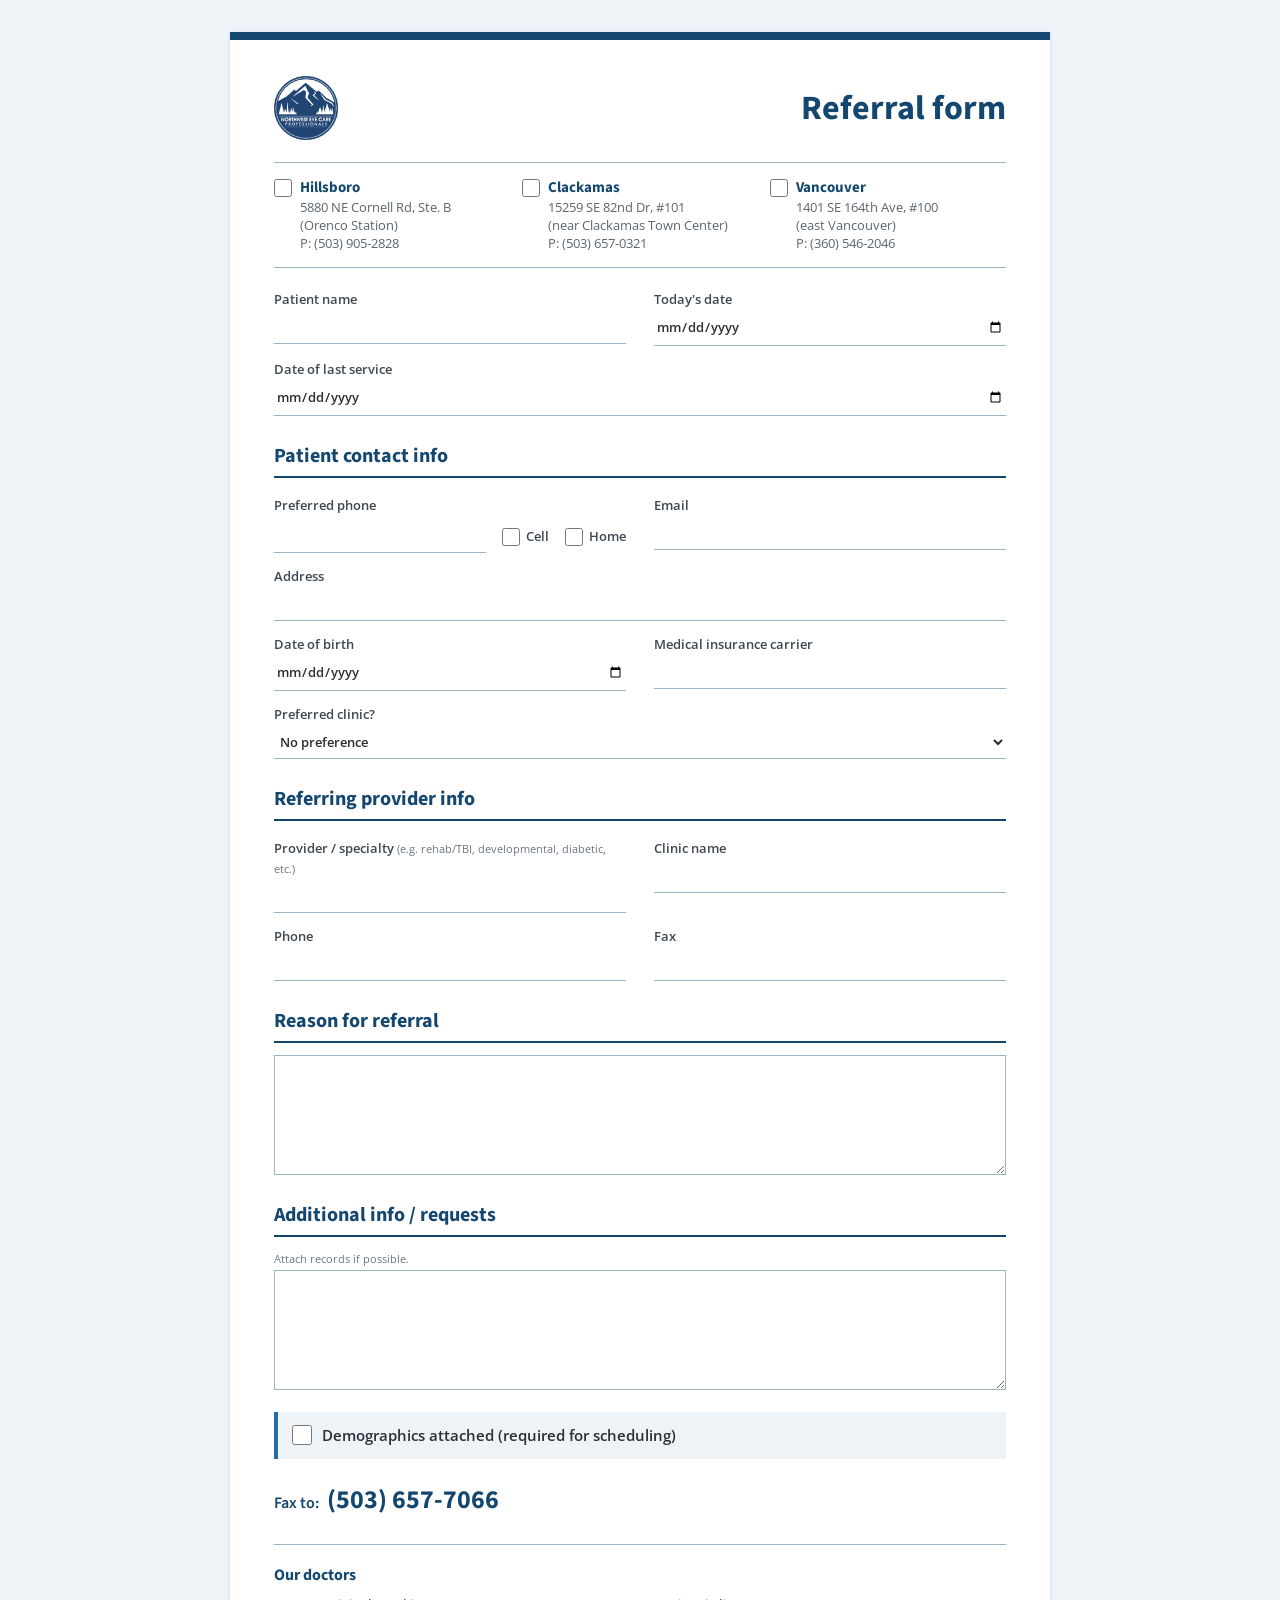
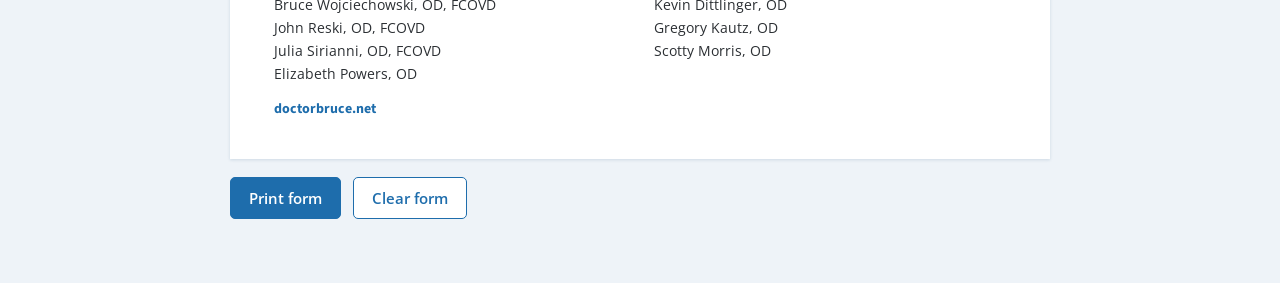
==== referral-form/index.html @ 6fd670fe "Referral form: add clinic checkboxes and cell/home boxes for preferred phone" ====
<!DOCTYPE html>
<html lang="en">
<head>
<meta charset="utf-8">
<meta name="viewport" content="width=device-width, initial-scale=1">
<title>Referral Form | Northwest Eye Care Professionals</title>
<meta name="description" content="Referral form for Northwest Eye Care Professionals. Fill it out on screen, print it, and fax it to (503) 657-7066.">
<link rel="preconnect" href="https://fonts.googleapis.com">
<link href="https://fonts.googleapis.com/css?family=Source+Sans+Pro:400,600,700|Open+Sans:400,600&display=swap" rel="stylesheet">
<style>
  :root {
    --navy: #14476f;
    --blue: #1e6dac;
    --ink: #2b2f33;
    --line: #9db3c6;
    --wash: #eef3f8;
  }
  * { box-sizing: border-box; }
  body {
    margin: 0; padding: 32px 16px 64px;
    background: var(--wash); color: var(--ink);
    font: 15px/1.5 "Open Sans", Arial, sans-serif;
  }
  .sheet {
    max-width: 820px; margin: 0 auto; background: #fff;
    border-top: 8px solid var(--navy);
    box-shadow: 0 1px 3px rgba(20, 71, 111, .15);
    padding: 36px 44px 40px;
  }
  h1, h2 { font-family: "Source Sans Pro", Arial, sans-serif; color: var(--navy); margin: 0; }

  header { display: flex; align-items: center; justify-content: space-between; gap: 24px; flex-wrap: wrap; }
  header img { height: 64px; width: auto; display: block; }
  header h1 { font-size: 34px; font-weight: 700; }

  .clinics {
    display: grid; grid-template-columns: repeat(3, 1fr); gap: 12px;
    margin: 22px 0 8px; padding: 14px 0; border-top: 1px solid var(--line); border-bottom: 1px solid var(--line);
    font-size: 13px; line-height: 1.4;
  }
  .clinics strong { display: block; color: var(--navy); font-family: "Source Sans Pro", Arial, sans-serif; font-size: 15px; }
  .clinics span { display: block; color: #5a6670; }

  .clinics span { padding-left: 26px; }
  .clinic-pick { display: flex; align-items: center; gap: 8px; margin: 0; cursor: pointer; }
  input[type=checkbox] { width: 18px; height: 18px; margin: 0; accent-color: var(--navy); flex: none; }
  .field { margin-top: 14px; }
  .field > label { margin-top: 0; }
  .phone-row { display: flex; align-items: flex-end; gap: 16px; }
  .phone-row input[type=tel] { flex: 1; min-width: 0; }
  .check { display: flex; align-items: center; gap: 6px; margin: 0 0 6px; white-space: nowrap; cursor: pointer; }

  fieldset { border: 0; margin: 26px 0 0; padding: 0; }
  legend { font: 700 20px "Source Sans Pro", Arial, sans-serif; color: var(--navy); padding: 0 0 6px; width: 100%; border-bottom: 2px solid var(--navy); margin-bottom: 4px; }

  .grid { display: grid; grid-template-columns: 1fr 1fr; gap: 0 28px; }
  .full { grid-column: 1 / -1; }
  label { display: block; margin-top: 14px; font-size: 13px; font-weight: 600; color: #3d4852; }
  label small { font-weight: 400; color: #6b7782; }
  input[type=text], input[type=tel], input[type=email], input[type=date], select, textarea {
    display: block; width: 100%; margin-top: 2px; padding: 6px 2px;
    border: 0; border-bottom: 1px solid var(--line); border-radius: 0;
    background: transparent; font: inherit; color: var(--ink);
  }
  textarea { border: 1px solid var(--line); padding: 8px; resize: vertical; min-height: 120px; }
  input:focus, select:focus, textarea:focus { outline: 2px solid var(--blue); outline-offset: 1px; }

  .required-box {
    display: flex; align-items: center; gap: 10px; margin-top: 22px; padding: 12px 14px;
    background: var(--wash); border-left: 4px solid var(--blue); font-weight: 600;
  }
  .required-box input { width: 20px; height: 20px; accent-color: var(--navy); }
  .required-box label { margin: 0; font-size: 15px; color: var(--ink); }

  .fax { margin-top: 22px; font: 700 26px "Source Sans Pro", Arial, sans-serif; color: var(--navy); }
  .fax span { font-size: 16px; font-weight: 600; margin-right: 8px; }

  .team { margin-top: 26px; padding-top: 18px; border-top: 1px solid var(--line); }
  .team h2 { font-size: 16px; margin-bottom: 6px; }
  .team ul { list-style: none; margin: 0; padding: 0; columns: 2; column-gap: 28px; font-size: 14px; }
  .team li { break-inside: avoid; padding: 1px 0; }
  .site { margin-top: 14px; font: 700 14px "Source Sans Pro", Arial, sans-serif; color: var(--blue); }

  .actions { max-width: 820px; margin: 18px auto 0; display: flex; gap: 12px; }
  button {
    font: 600 15px "Open Sans", Arial, sans-serif; padding: 10px 18px; border-radius: 5px; cursor: pointer;
    border: 1px solid var(--blue); background: var(--blue); color: #fff;
  }
  button.secondary { background: #fff; color: var(--blue); }
  button:hover { background: var(--navy); border-color: var(--navy); color: #fff; }

  @media (max-width: 680px) {
    .sheet { padding: 24px 20px 28px; }
    .clinics { grid-template-columns: 1fr 1fr; }
    .grid { grid-template-columns: 1fr; }
    .team ul { columns: 1; }
  }
  @media print {
    body { background: #fff; padding: 0; font-size: 12px; }
    .sheet { box-shadow: none; max-width: none; padding: 0 4px; }
    .actions { display: none; }
    textarea { min-height: 90px; }
  }
</style>
</head>
<body>
<form class="sheet" onsubmit="return false">
  <header>
    <img src="../current/img/nwecp_logo_2020_blue_transparent.png" alt="Northwest Eye Care Professionals">
    <h1>Referral form</h1>
  </header>

  <div class="clinics">
    <div><label class="clinic-pick"><input type="checkbox" name="clinic" value="Hillsboro"><strong>Hillsboro</strong></label><span>5880 NE Cornell Rd, Ste. B</span><span>(Orenco Station)</span><span>P: (503) 905-2828</span></div>
    <div><label class="clinic-pick"><input type="checkbox" name="clinic" value="Clackamas"><strong>Clackamas</strong></label><span>15259 SE 82nd Dr, #101</span><span>(near Clackamas Town Center)</span><span>P: (503) 657-0321</span></div>
    <div><label class="clinic-pick"><input type="checkbox" name="clinic" value="Vancouver"><strong>Vancouver</strong></label><span>1401 SE 164th Ave, #100</span><span>(east Vancouver)</span><span>P: (360) 546-2046</span></div>
  </div>

  <div class="grid">
    <label>Patient name<input type="text" name="patient_name" autocomplete="name"></label>
    <label>Today's date<input type="date" name="today"></label>
    <label class="full">Date of last service<input type="date" name="last_service"></label>
  </div>

  <fieldset>
    <legend>Patient contact info</legend>
    <div class="grid">
      <div class="field">
        <label for="patient_phone">Preferred phone</label>
        <div class="phone-row">
          <input type="tel" id="patient_phone" name="patient_phone" autocomplete="tel">
          <label class="check"><input type="checkbox" name="phone_cell"> Cell</label>
          <label class="check"><input type="checkbox" name="phone_home"> Home</label>
        </div>
      </div>
      <label>Email<input type="email" name="patient_email" autocomplete="email"></label>
      <label class="full">Address<input type="text" name="patient_address" autocomplete="street-address"></label>
      <label>Date of birth<input type="date" name="dob"></label>
      <label>Medical insurance carrier<input type="text" name="insurance"></label>
      <label class="full">Preferred clinic?
        <select name="preferred_clinic">
          <option value="">No preference</option>
          <option>Hillsboro</option>
          <option>Clackamas</option>
          <option>Vancouver</option>
        </select>
      </label>
    </div>
  </fieldset>

  <fieldset>
    <legend>Referring provider info</legend>
    <div class="grid">
      <label>Provider / specialty <small>(e.g. rehab/TBI, developmental, diabetic, etc.)</small><input type="text" name="provider"></label>
      <label>Clinic name<input type="text" name="clinic_name"></label>
      <label>Phone<input type="tel" name="provider_phone"></label>
      <label>Fax<input type="tel" name="provider_fax"></label>
    </div>
  </fieldset>

  <fieldset>
    <legend>Reason for referral</legend>
    <label class="sr" style="margin-top:8px"><textarea name="reason" aria-label="Reason for referral"></textarea></label>
  </fieldset>

  <fieldset>
    <legend>Additional info / requests</legend>
    <label class="sr" style="margin-top:8px"><small>Attach records if possible.</small><textarea name="additional"></textarea></label>
  </fieldset>

  <div class="required-box">
    <input type="checkbox" id="demographics" name="demographics_attached">
    <label for="demographics">Demographics attached (required for scheduling)</label>
  </div>

  <div class="fax"><span>Fax to:</span>(503) 657-7066</div>

  <section class="team">
    <h2>Our doctors</h2>
    <ul>
      <li>Bruce Wojciechowski, OD, FCOVD</li>
      <li>John Reski, OD, FCOVD</li>
      <li>Julia Sirianni, OD, FCOVD</li>
      <li>Elizabeth Powers, OD</li>
      <li>Kevin Dittlinger, OD</li>
      <li>Gregory Kautz, OD</li>
      <li>Scotty Morris, OD</li>
    </ul>
    <div class="site">doctorbruce.net</div>
  </section>
</form>

<div class="actions">
  <button type="button" onclick="window.print()">Print form</button>
  <button type="button" class="secondary" onclick="document.querySelector('form').reset()">Clear form</button>
</div>
</body>
</html>
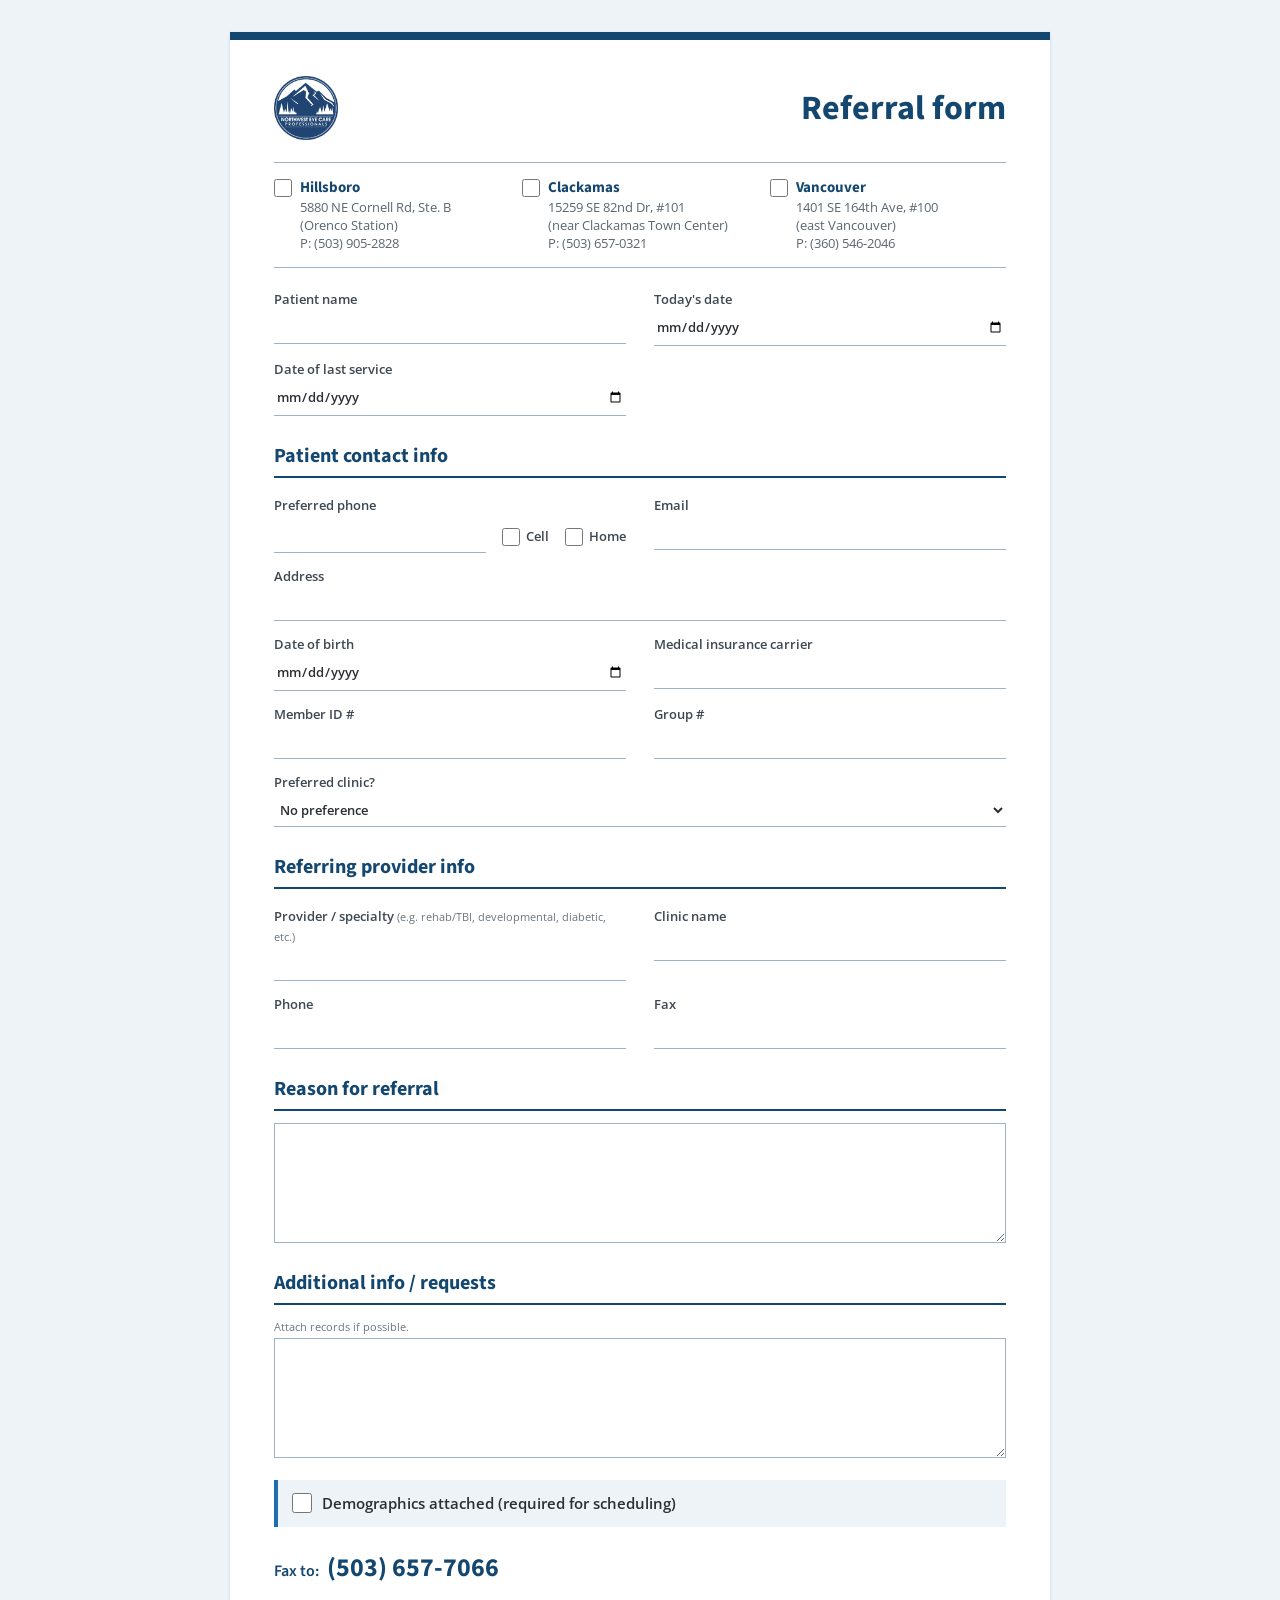
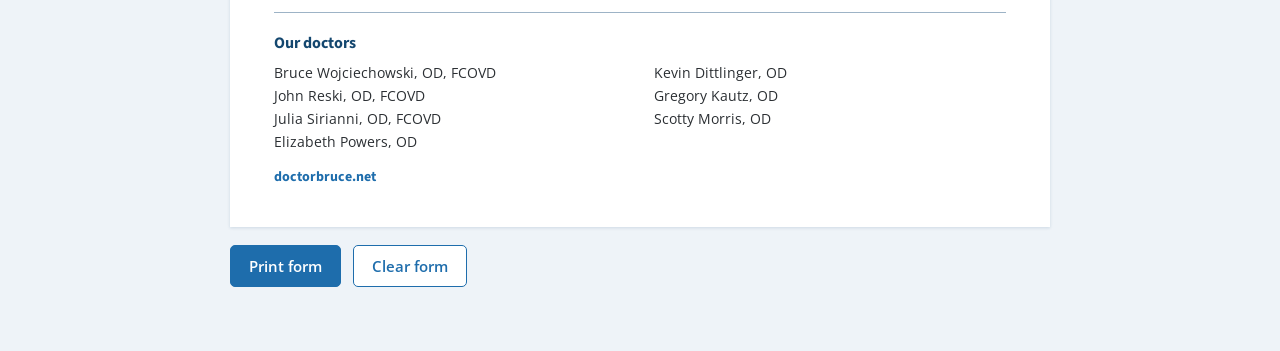
==== commit af8899b9: "Referral form: shrink date of last service; add Member ID # and Group # fields" ====
--- a/referral-form/index.html
+++ b/referral-form/index.html
@@ -119,7 +119,7 @@
   <div class="grid">
     <label>Patient name<input type="text" name="patient_name" autocomplete="name"></label>
     <label>Today's date<input type="date" name="today"></label>
-    <label class="full">Date of last service<input type="date" name="last_service"></label>
+    <label>Date of last service<input type="date" name="last_service"></label>
   </div>
 
   <fieldset>
@@ -137,6 +137,8 @@
       <label class="full">Address<input type="text" name="patient_address" autocomplete="street-address"></label>
       <label>Date of birth<input type="date" name="dob"></label>
       <label>Medical insurance carrier<input type="text" name="insurance"></label>
+      <label>Member ID #<input type="text" name="member_id"></label>
+      <label>Group #<input type="text" name="group_number"></label>
       <label class="full">Preferred clinic?
         <select name="preferred_clinic">
           <option value="">No preference</option>
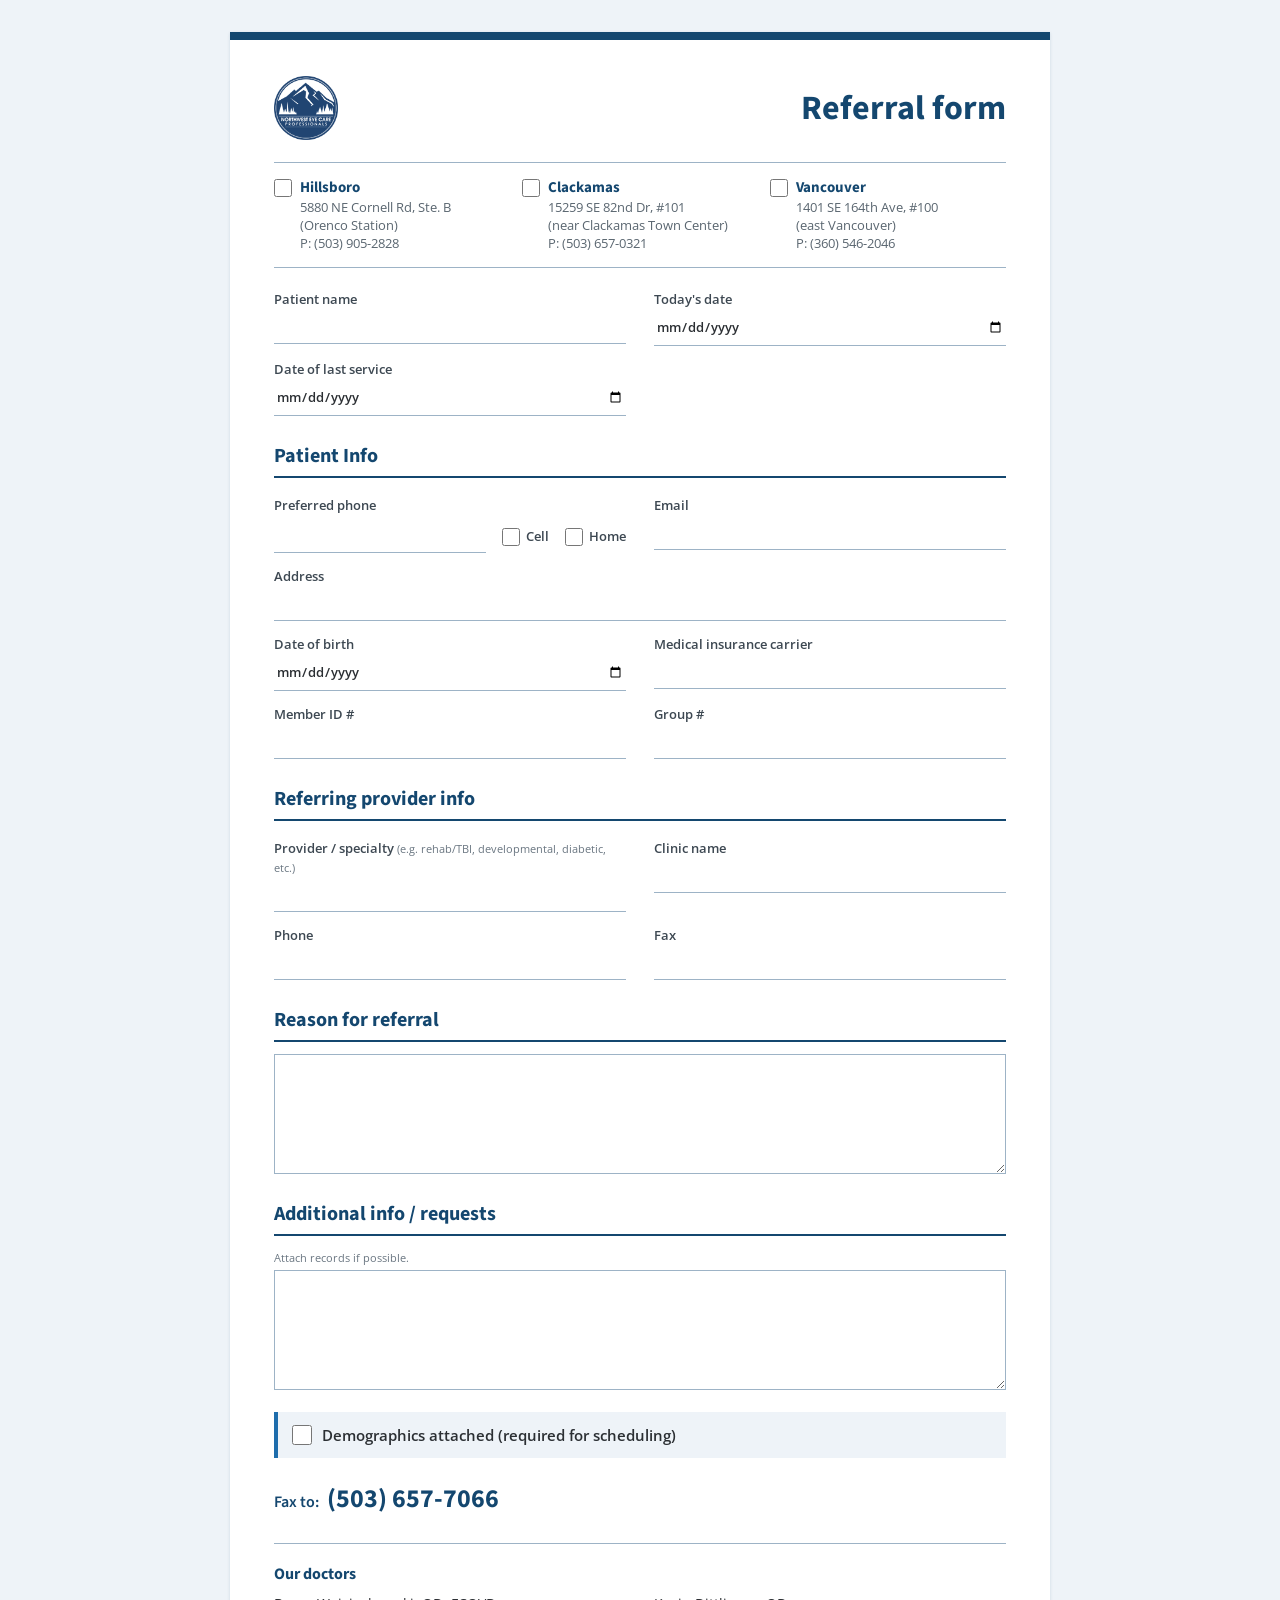
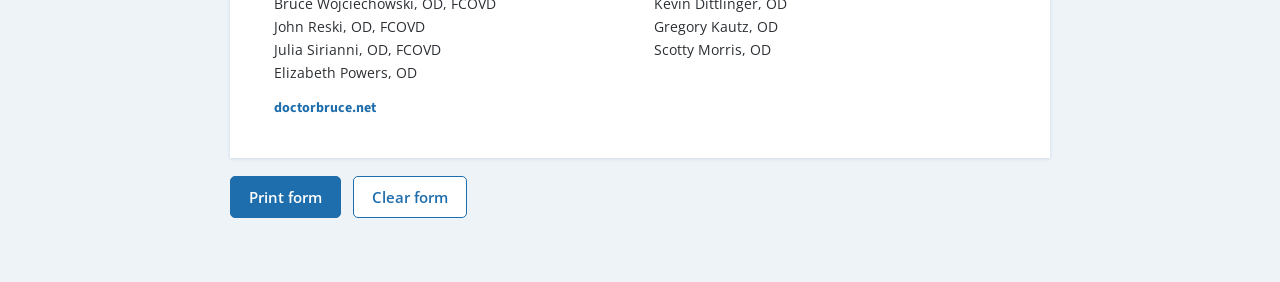
==== commit fa6df35f: "Referral form: remove preferred clinic dropdown; rename section to Patient Info" ====
--- a/referral-form/index.html
+++ b/referral-form/index.html
@@ -123,7 +123,7 @@
   </div>
 
   <fieldset>
-    <legend>Patient contact info</legend>
+    <legend>Patient Info</legend>
     <div class="grid">
       <div class="field">
         <label for="patient_phone">Preferred phone</label>
@@ -139,14 +139,6 @@
       <label>Medical insurance carrier<input type="text" name="insurance"></label>
       <label>Member ID #<input type="text" name="member_id"></label>
       <label>Group #<input type="text" name="group_number"></label>
-      <label class="full">Preferred clinic?
-        <select name="preferred_clinic">
-          <option value="">No preference</option>
-          <option>Hillsboro</option>
-          <option>Clackamas</option>
-          <option>Vancouver</option>
-        </select>
-      </label>
     </div>
   </fieldset>
 
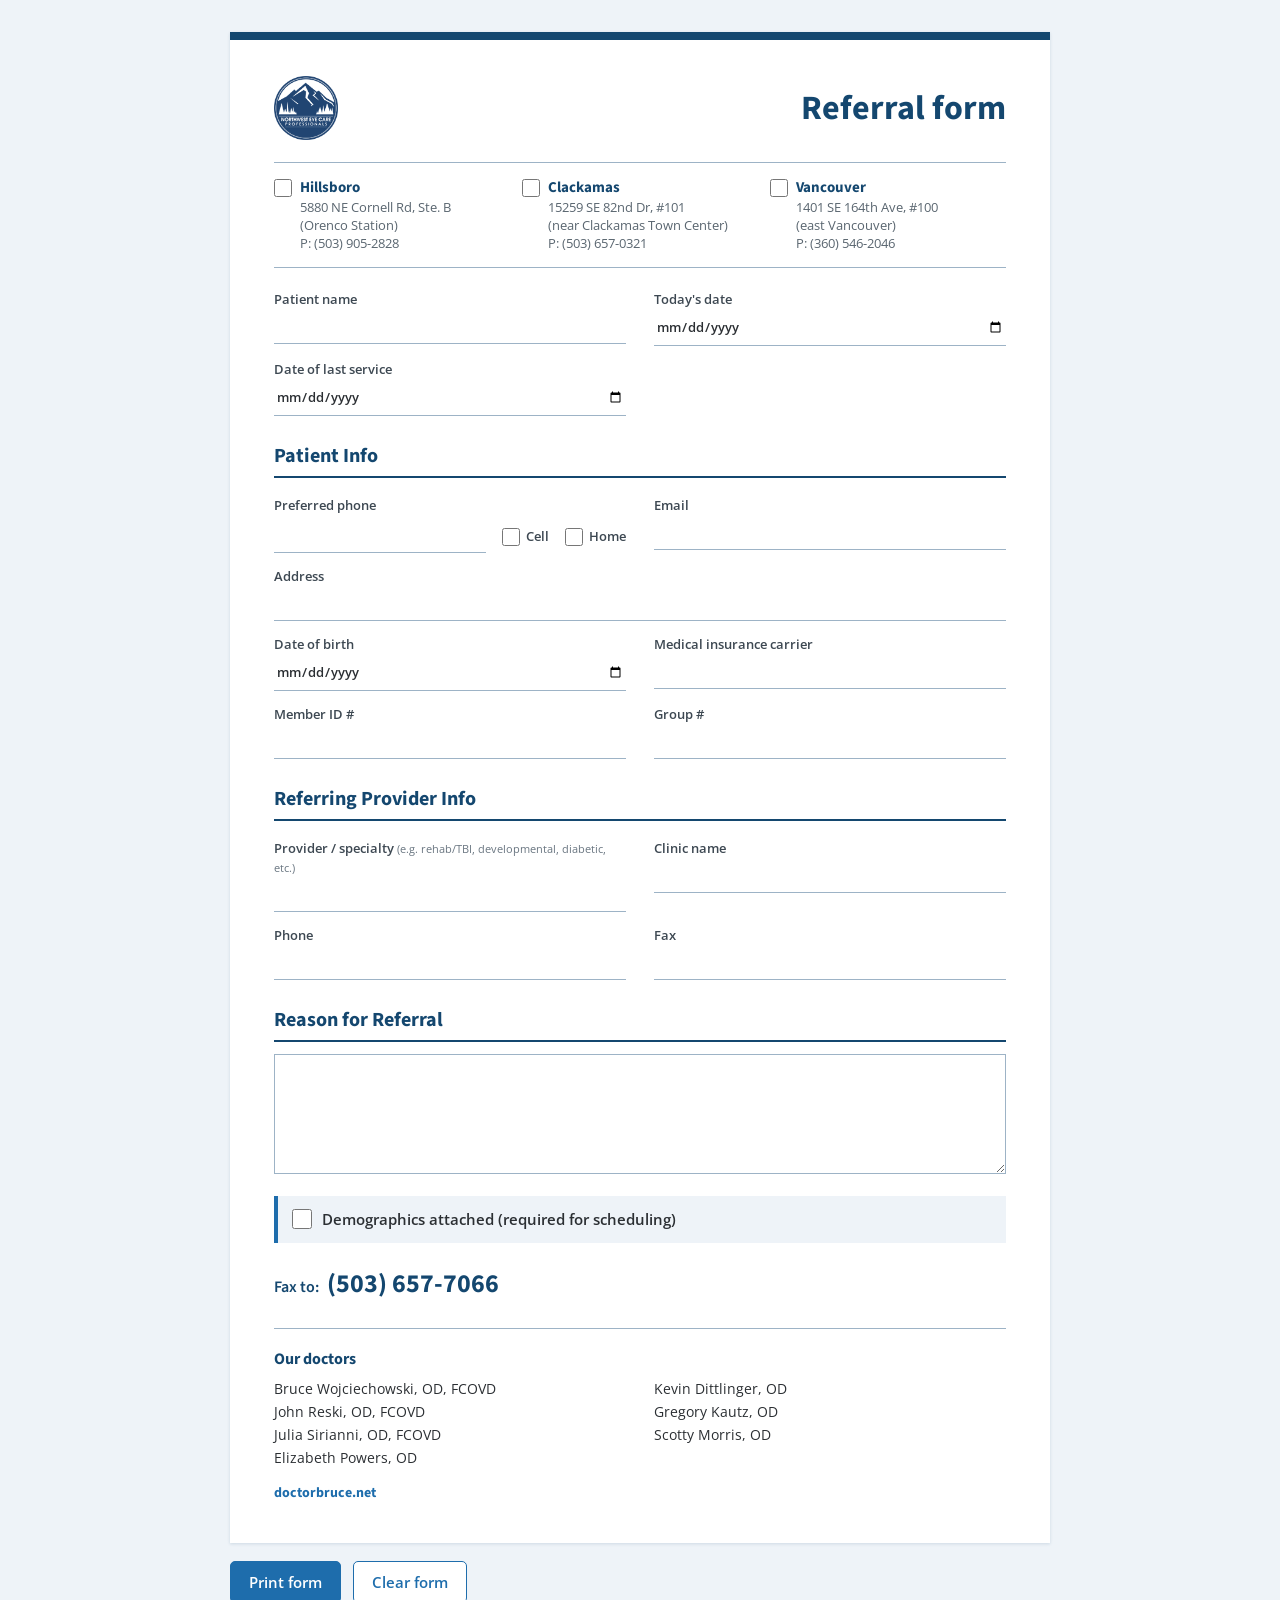
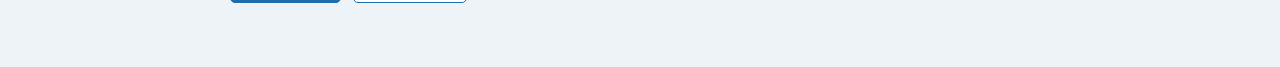
==== commit 0f2c0e43: "Referral form: title-case section headings; remove Additional info/requests" ====
--- a/referral-form/index.html
+++ b/referral-form/index.html
@@ -143,7 +143,7 @@
   </fieldset>
 
   <fieldset>
-    <legend>Referring provider info</legend>
+    <legend>Referring Provider Info</legend>
     <div class="grid">
       <label>Provider / specialty <small>(e.g. rehab/TBI, developmental, diabetic, etc.)</small><input type="text" name="provider"></label>
       <label>Clinic name<input type="text" name="clinic_name"></label>
@@ -153,13 +153,8 @@
   </fieldset>
 
   <fieldset>
-    <legend>Reason for referral</legend>
+    <legend>Reason for Referral</legend>
     <label class="sr" style="margin-top:8px"><textarea name="reason" aria-label="Reason for referral"></textarea></label>
-  </fieldset>
-
-  <fieldset>
-    <legend>Additional info / requests</legend>
-    <label class="sr" style="margin-top:8px"><small>Attach records if possible.</small><textarea name="additional"></textarea></label>
   </fieldset>
 
   <div class="required-box">
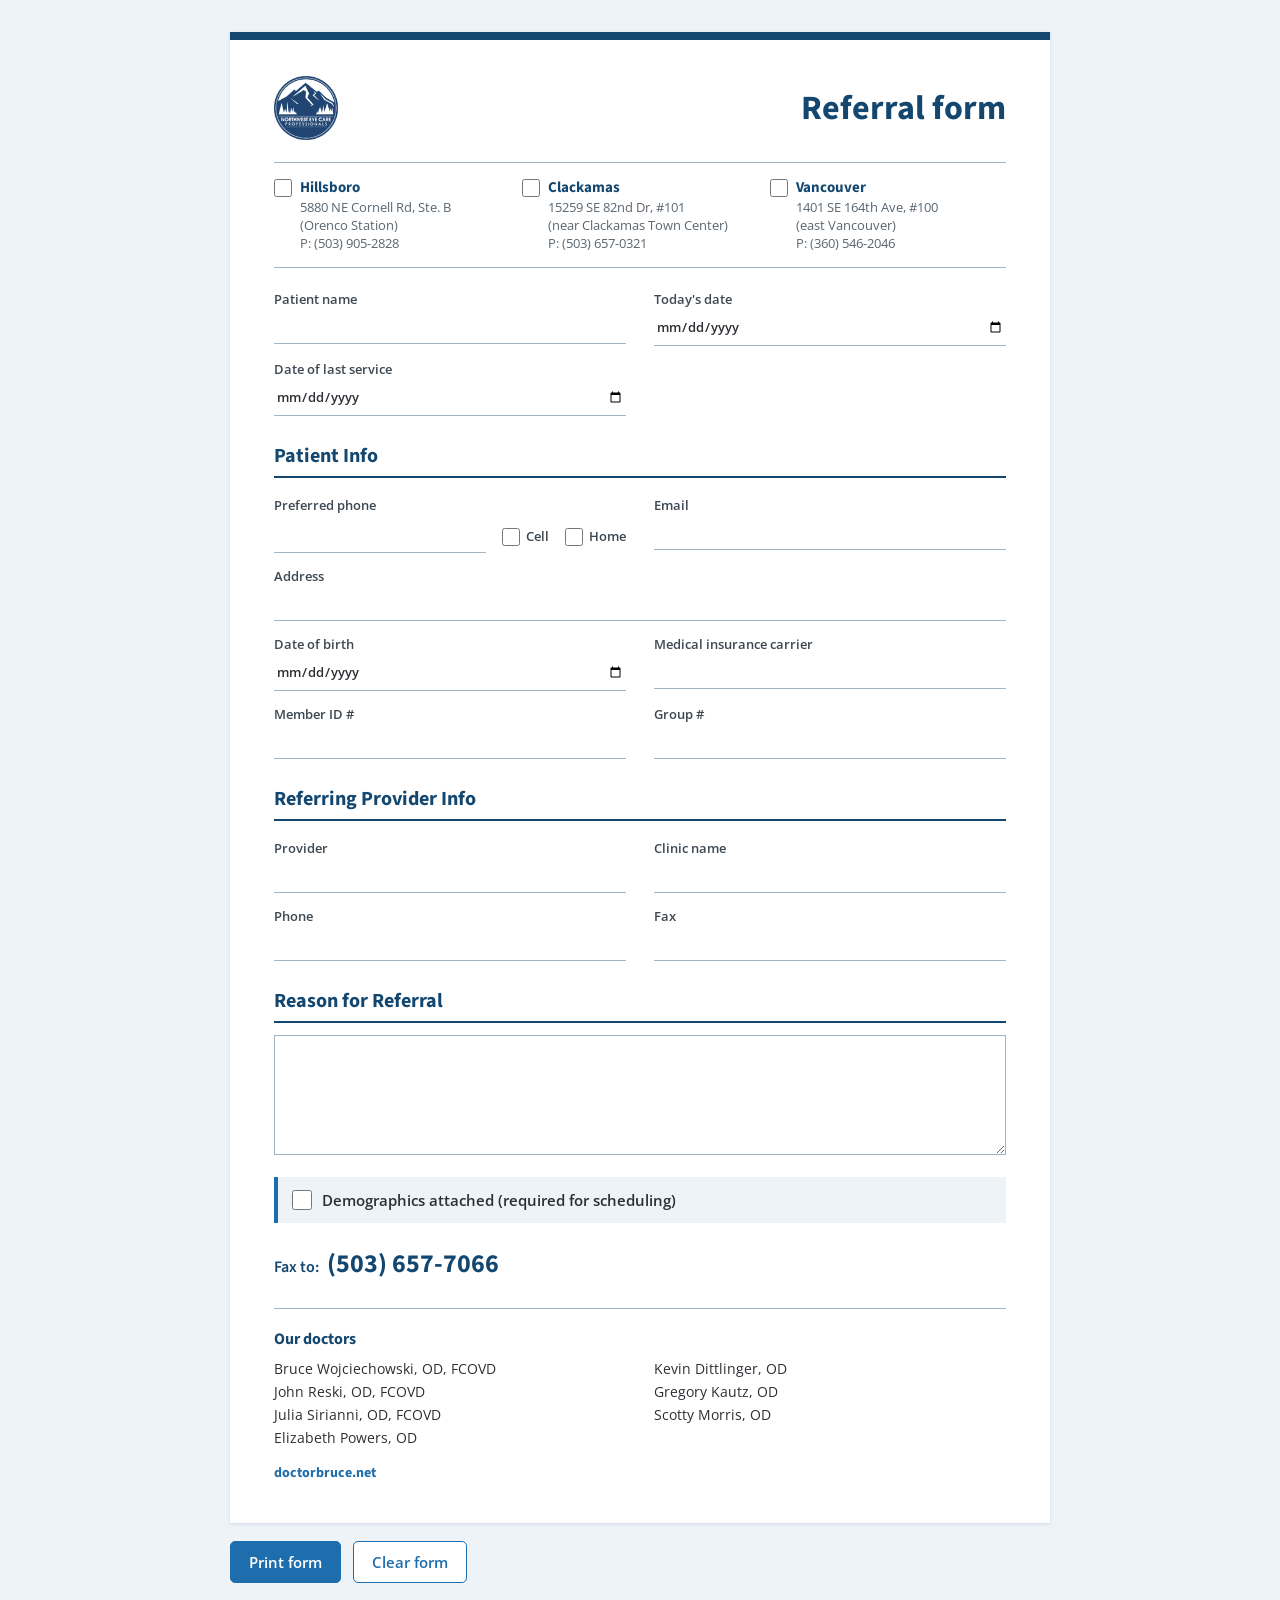
==== commit 63ab8b55: "Referral form: rename Provider / specialty to Provider" ====
--- a/referral-form/index.html
+++ b/referral-form/index.html
@@ -145,7 +145,7 @@
   <fieldset>
     <legend>Referring Provider Info</legend>
     <div class="grid">
-      <label>Provider / specialty <small>(e.g. rehab/TBI, developmental, diabetic, etc.)</small><input type="text" name="provider"></label>
+      <label>Provider<input type="text" name="provider"></label>
       <label>Clinic name<input type="text" name="clinic_name"></label>
       <label>Phone<input type="tel" name="provider_phone"></label>
       <label>Fax<input type="tel" name="provider_fax"></label>
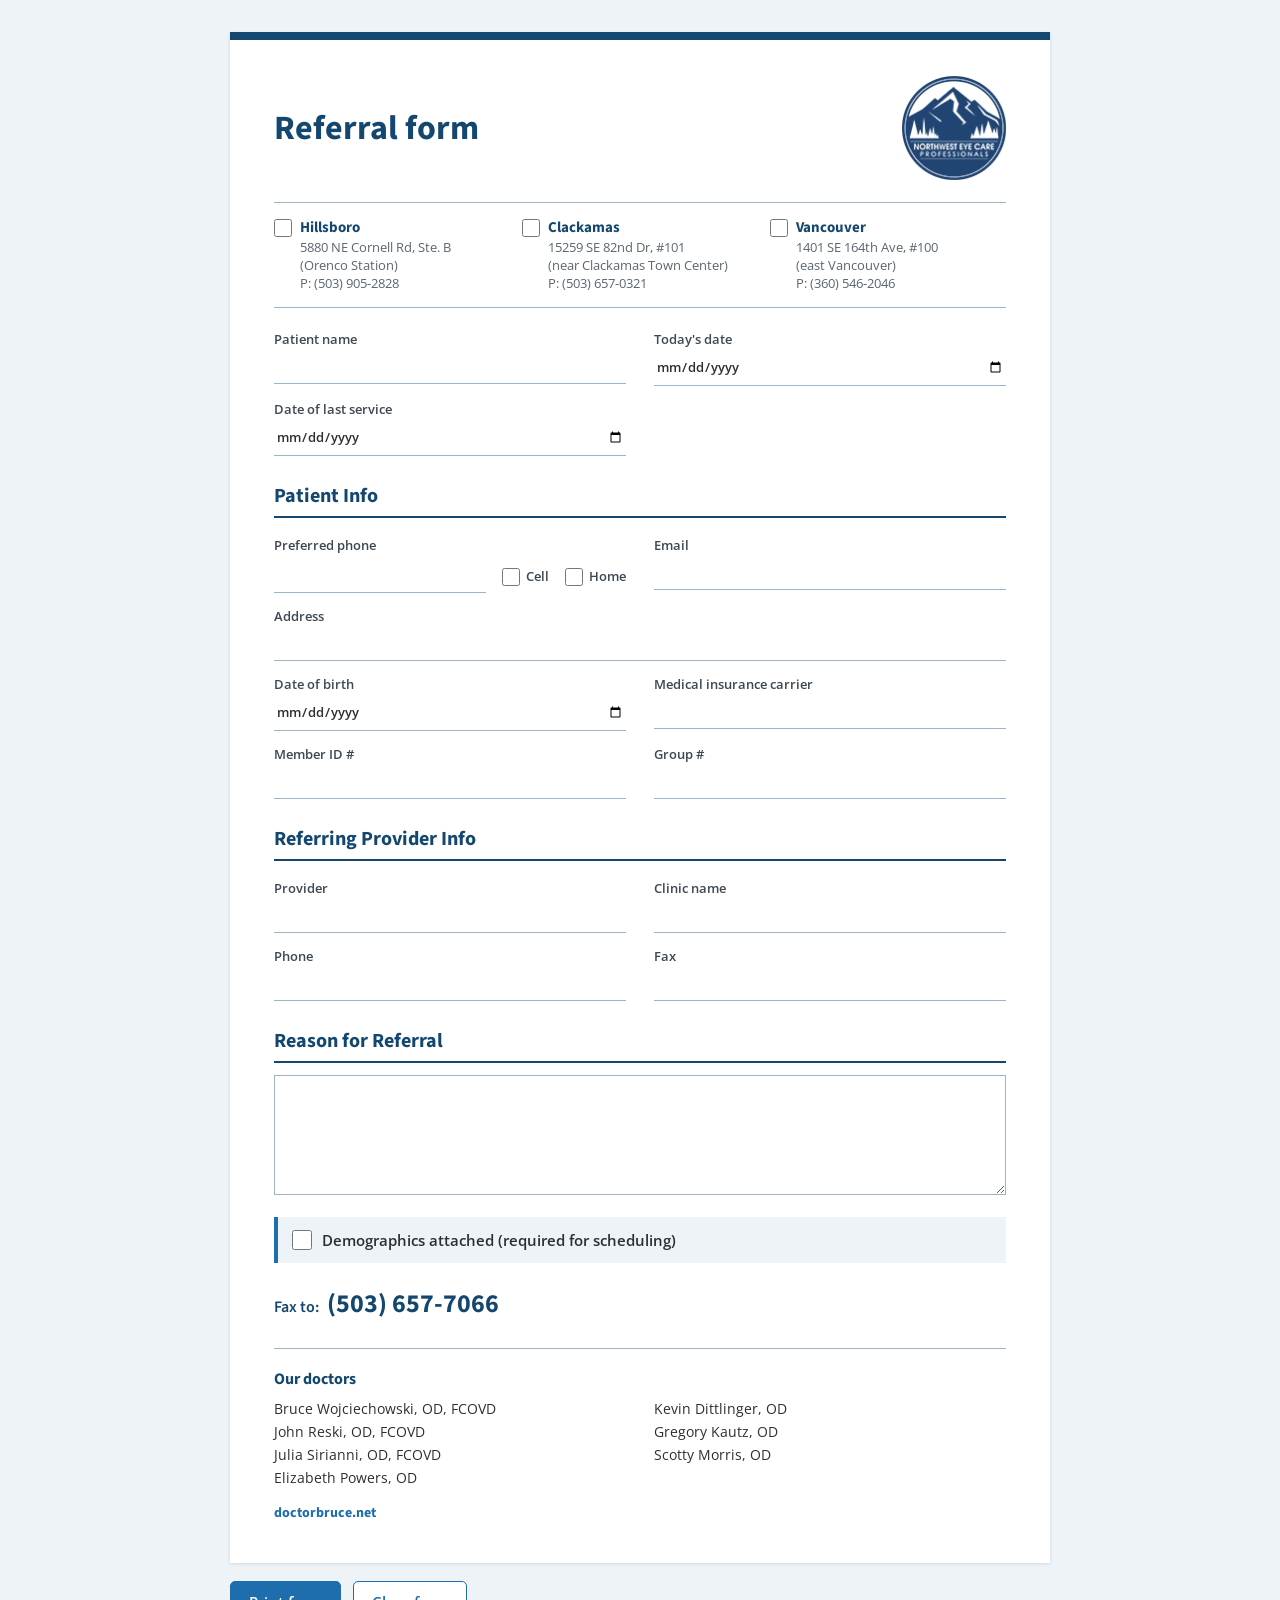
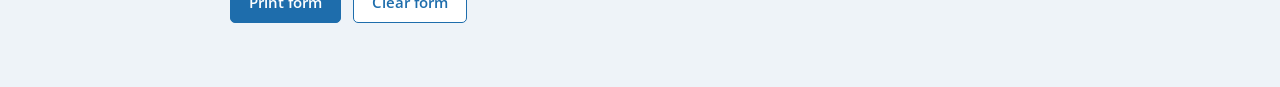
==== commit e3892314: "Referral form: enlarge logo; put title on the left and logo on the right" ====
--- a/referral-form/index.html
+++ b/referral-form/index.html
@@ -30,7 +30,7 @@
   h1, h2 { font-family: "Source Sans Pro", Arial, sans-serif; color: var(--navy); margin: 0; }
 
   header { display: flex; align-items: center; justify-content: space-between; gap: 24px; flex-wrap: wrap; }
-  header img { height: 64px; width: auto; display: block; }
+  header img { height: 104px; width: 104px; display: block; }
   header h1 { font-size: 34px; font-weight: 700; }
 
   .clinics {
@@ -106,8 +106,8 @@
 <body>
 <form class="sheet" onsubmit="return false">
   <header>
-    <img src="../current/img/nwecp_logo_2020_blue_transparent.png" alt="Northwest Eye Care Professionals">
     <h1>Referral form</h1>
+    <img src="../current/img/nwecp_logo_2020_blue_transparent.png" alt="Northwest Eye Care Professionals" width="104" height="104">
   </header>
 
   <div class="clinics">
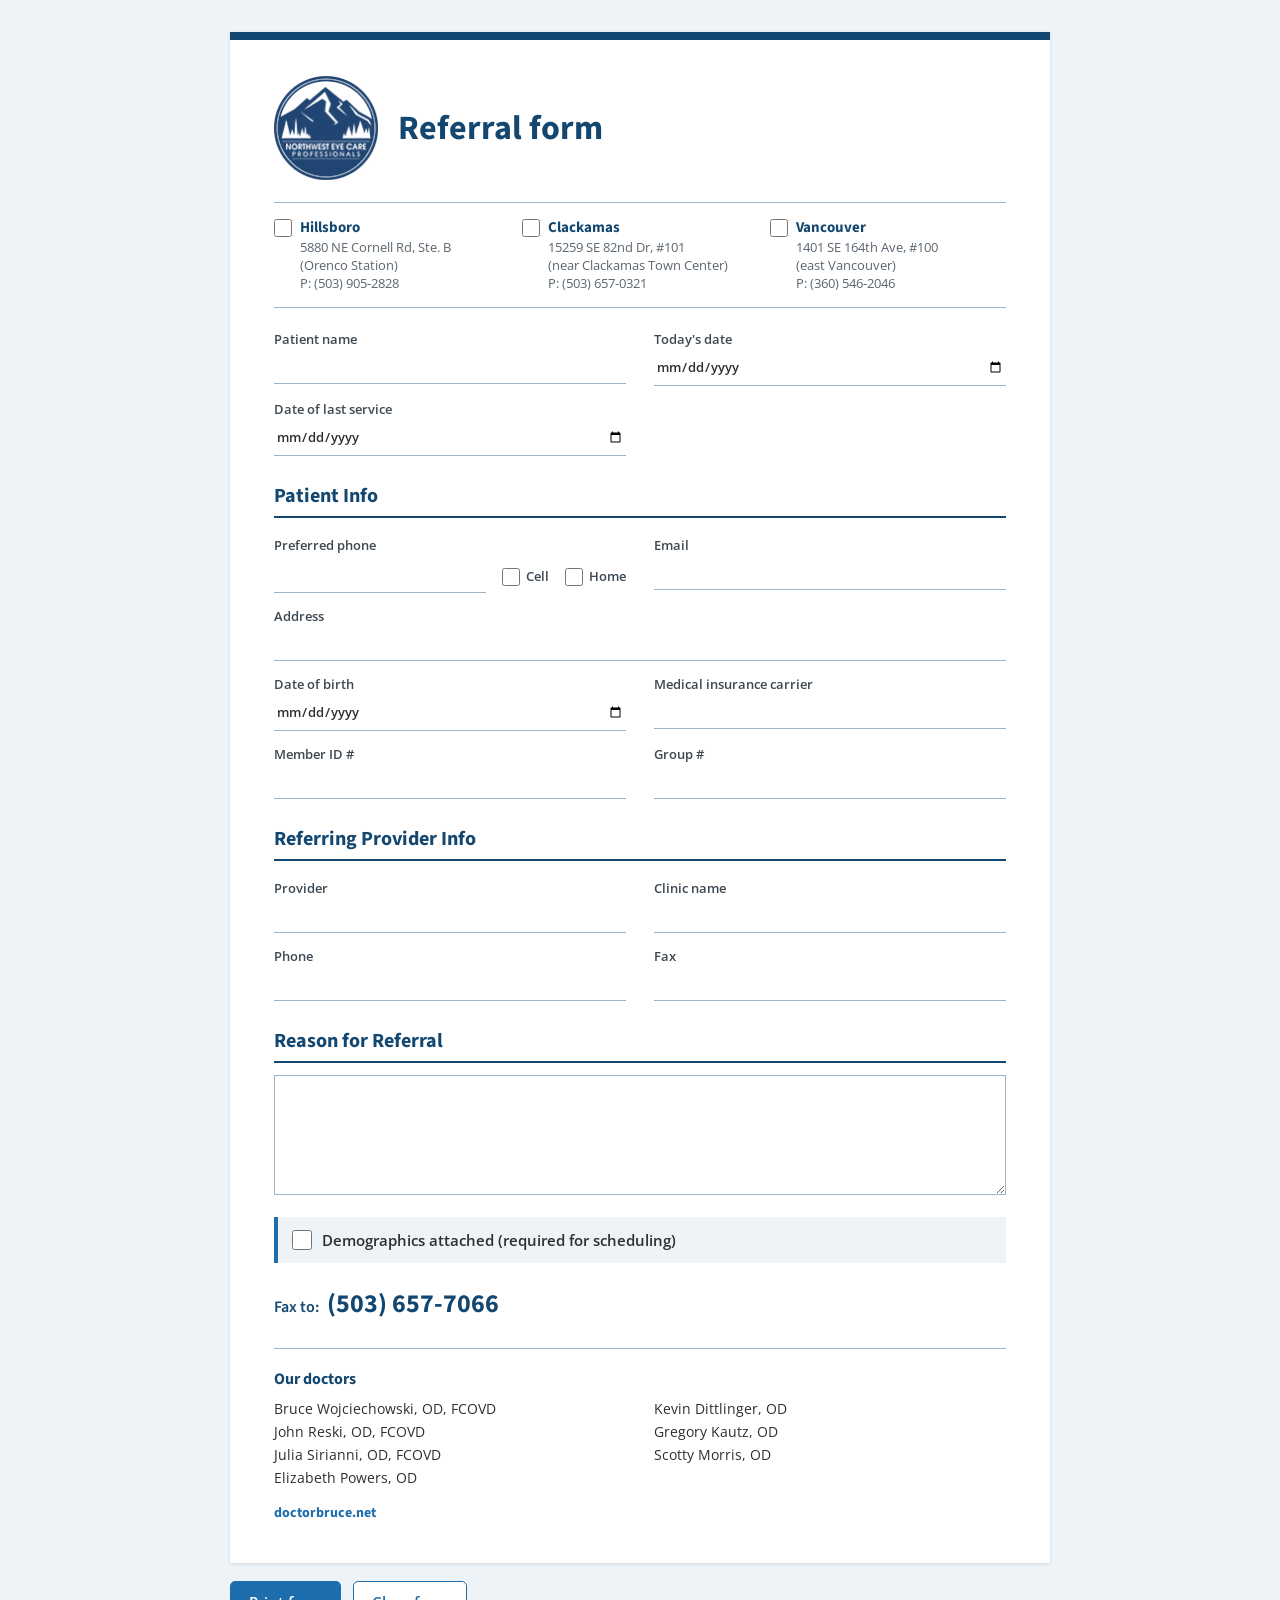
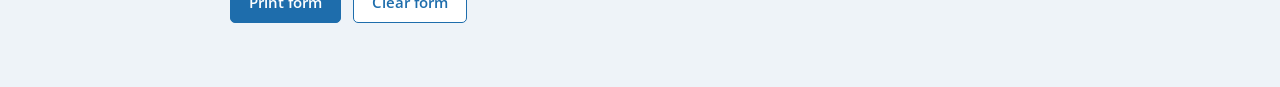
==== commit 002b5d1c: "Referral form: place logo to the left of the title" ====
--- a/referral-form/index.html
+++ b/referral-form/index.html
@@ -29,7 +29,7 @@
   }
   h1, h2 { font-family: "Source Sans Pro", Arial, sans-serif; color: var(--navy); margin: 0; }
 
-  header { display: flex; align-items: center; justify-content: space-between; gap: 24px; flex-wrap: wrap; }
+  header { display: flex; align-items: center; justify-content: flex-start; gap: 20px; flex-wrap: wrap; }
   header img { height: 104px; width: 104px; display: block; }
   header h1 { font-size: 34px; font-weight: 700; }
 
@@ -106,8 +106,8 @@
 <body>
 <form class="sheet" onsubmit="return false">
   <header>
+    <img src="../current/img/nwecp_logo_2020_blue_transparent.png" alt="Northwest Eye Care Professionals" width="104" height="104">
     <h1>Referral form</h1>
-    <img src="../current/img/nwecp_logo_2020_blue_transparent.png" alt="Northwest Eye Care Professionals" width="104" height="104">
   </header>
 
   <div class="clinics">
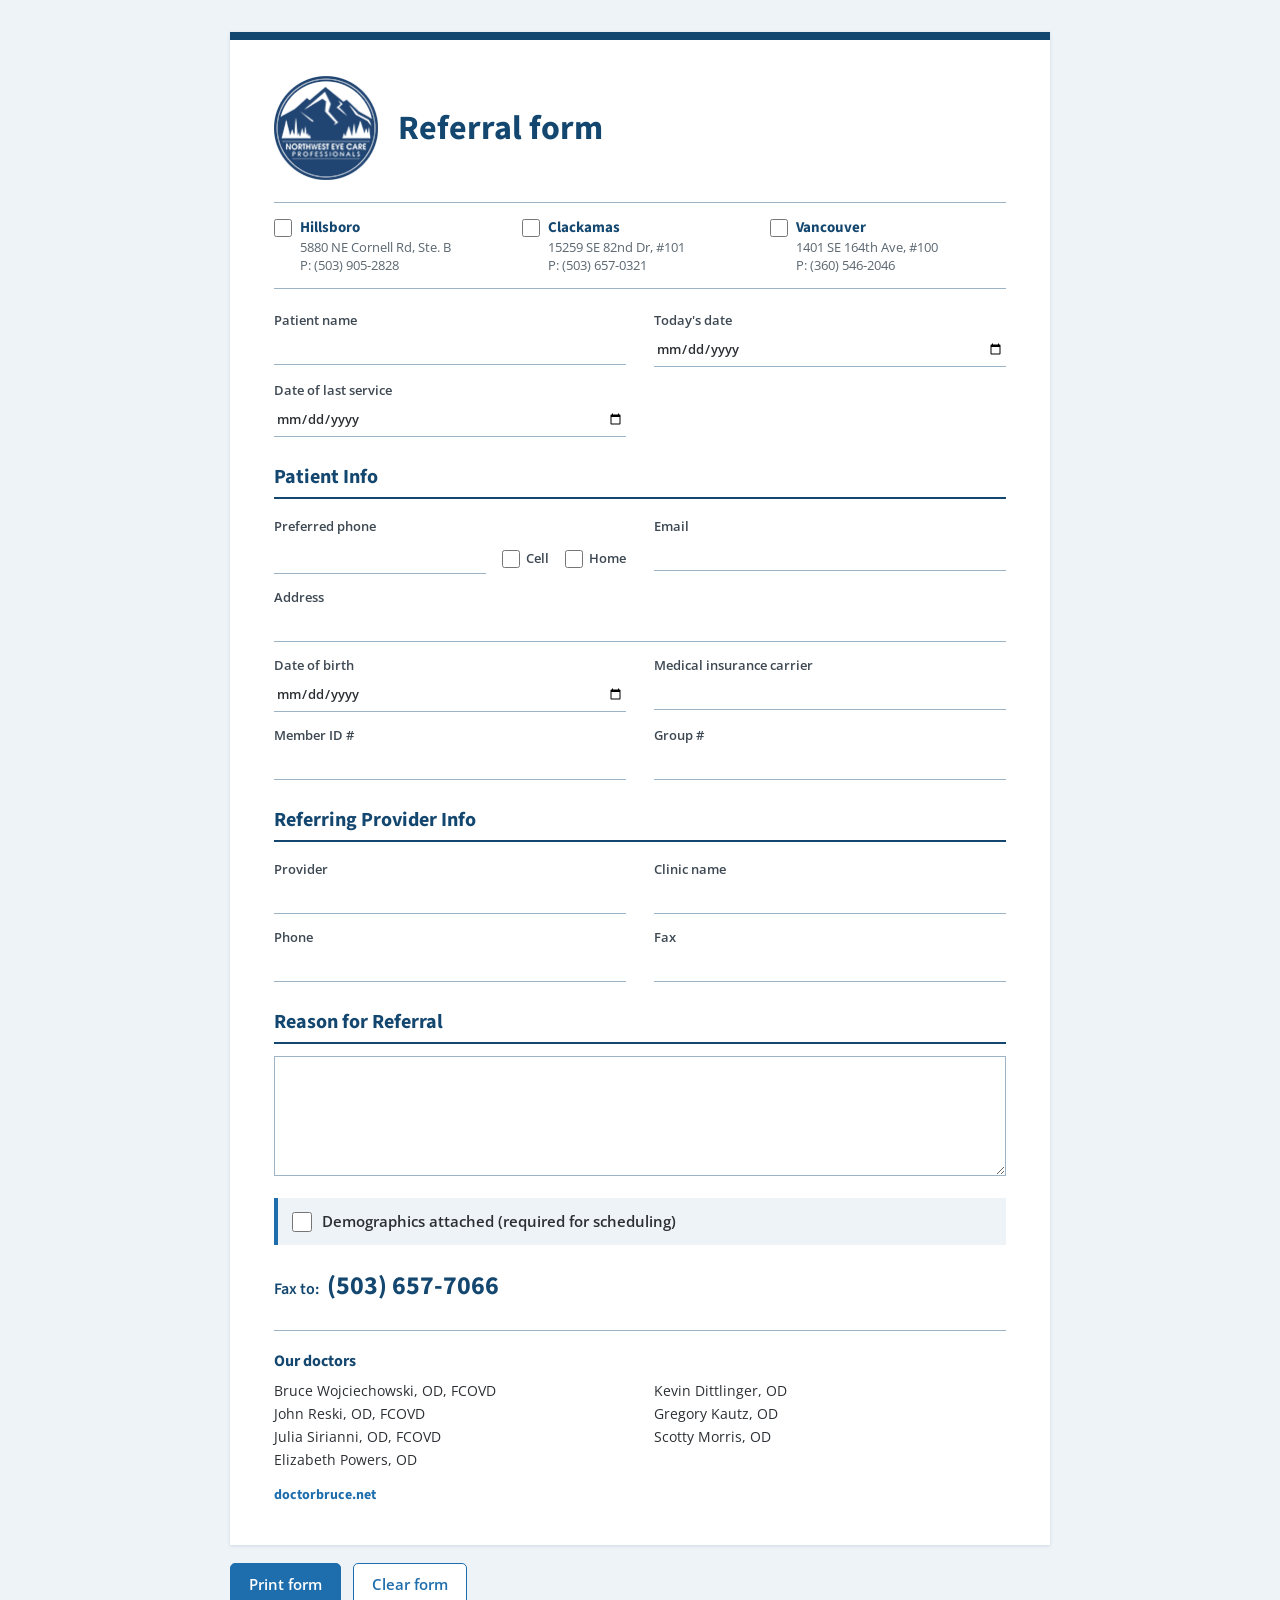
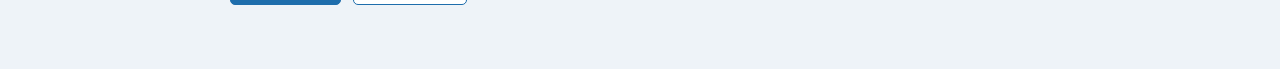
==== commit 3ef0889b: "Referral form: remove parenthetical location notes under clinic addresses" ====
--- a/referral-form/index.html
+++ b/referral-form/index.html
@@ -111,9 +111,9 @@
   </header>
 
   <div class="clinics">
-    <div><label class="clinic-pick"><input type="checkbox" name="clinic" value="Hillsboro"><strong>Hillsboro</strong></label><span>5880 NE Cornell Rd, Ste. B</span><span>(Orenco Station)</span><span>P: (503) 905-2828</span></div>
-    <div><label class="clinic-pick"><input type="checkbox" name="clinic" value="Clackamas"><strong>Clackamas</strong></label><span>15259 SE 82nd Dr, #101</span><span>(near Clackamas Town Center)</span><span>P: (503) 657-0321</span></div>
-    <div><label class="clinic-pick"><input type="checkbox" name="clinic" value="Vancouver"><strong>Vancouver</strong></label><span>1401 SE 164th Ave, #100</span><span>(east Vancouver)</span><span>P: (360) 546-2046</span></div>
+    <div><label class="clinic-pick"><input type="checkbox" name="clinic" value="Hillsboro"><strong>Hillsboro</strong></label><span>5880 NE Cornell Rd, Ste. B</span><span>P: (503) 905-2828</span></div>
+    <div><label class="clinic-pick"><input type="checkbox" name="clinic" value="Clackamas"><strong>Clackamas</strong></label><span>15259 SE 82nd Dr, #101</span><span>P: (503) 657-0321</span></div>
+    <div><label class="clinic-pick"><input type="checkbox" name="clinic" value="Vancouver"><strong>Vancouver</strong></label><span>1401 SE 164th Ave, #100</span><span>P: (360) 546-2046</span></div>
   </div>
 
   <div class="grid">
